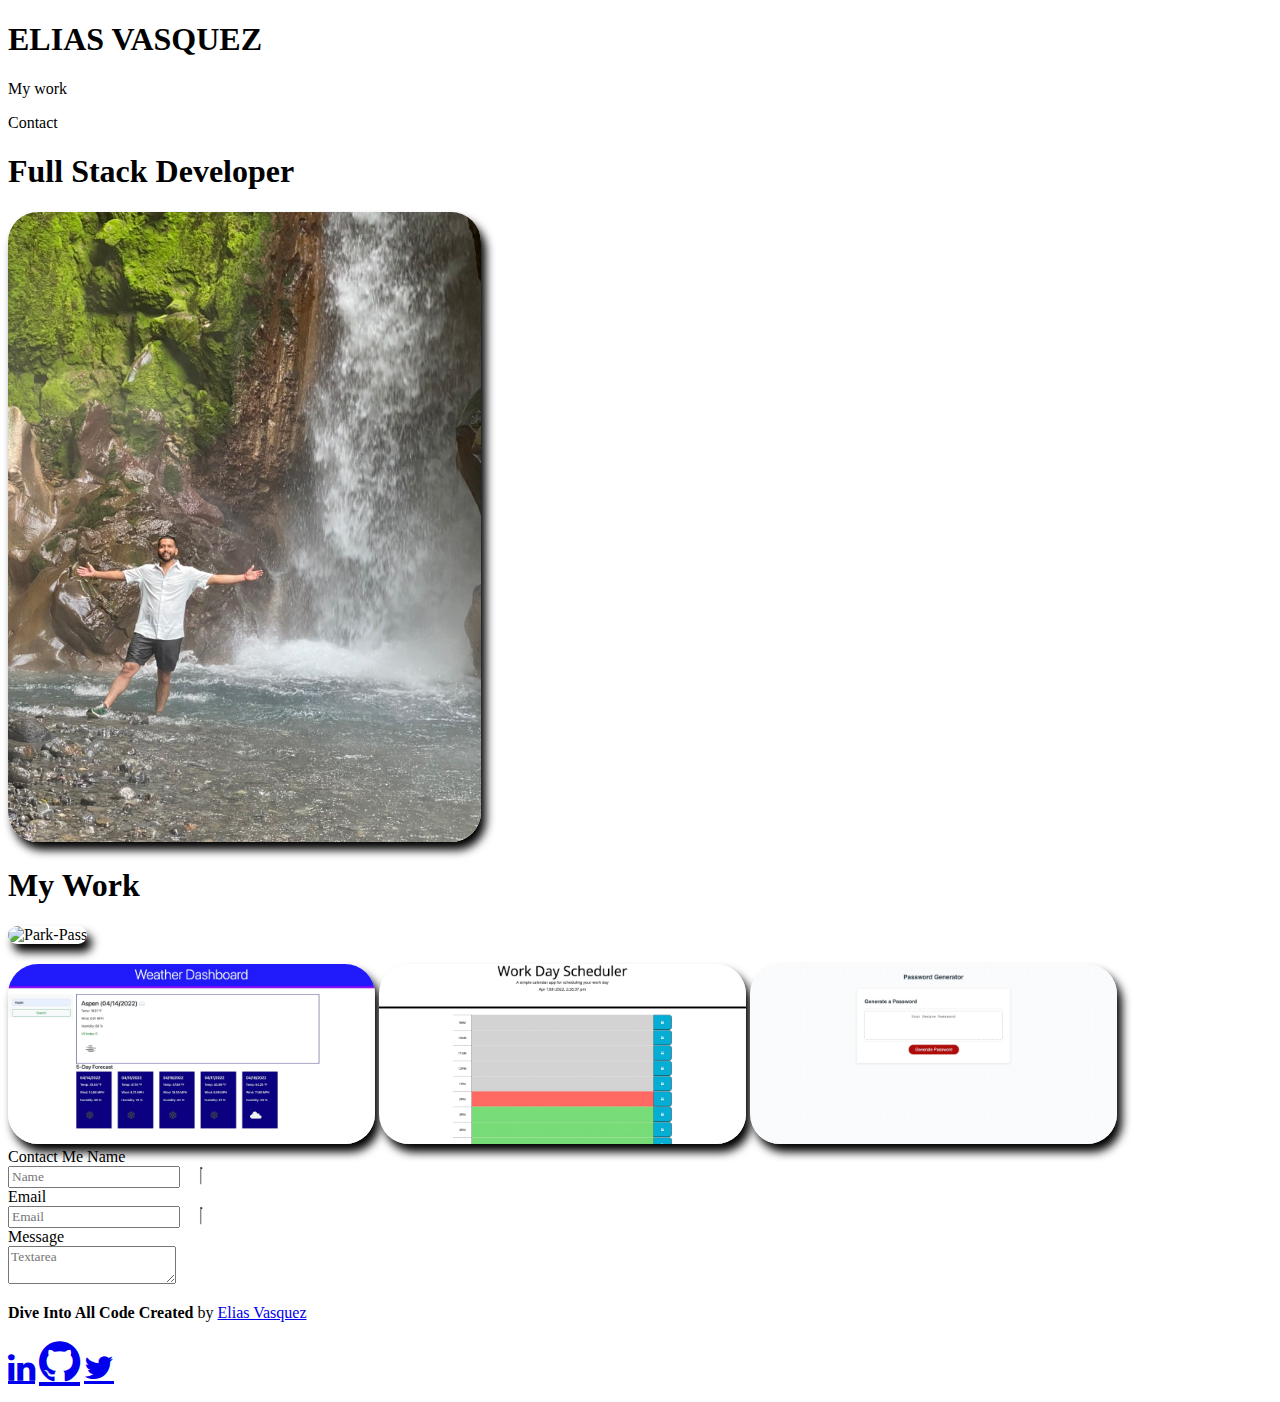
==== index.html @ 3adec6eb "I changed the style of the website differently" ====
<!DOCTYPE html>
<html lang="en">

<head>
    <meta charset="UTF-8" />
    <meta http-equiv="X-UA-Compatible" content="IE=edge" />
    <meta name="viewport" content="width=device-width, initial-scale=1.0" />
    <title>Elias Portfolio</title>
    <link rel="stylesheet" href="https://cdn.jsdelivr.net/npm/bulma@0.9.3/css/bulma.min.css" />
    <link rel="stylesheet" href="https://code.jquery.com/ui/1.13.1/themes/base/jquery-ui.css">
    <link rel="stylesheet" href="https://use.fontawesome.com/releases/v5.8.1/css/all.css" integrity="sha384-50oBUHEmvpQ+1lW4y57PTFmhCaXp0ML5d60M1M7uH2+nqUivzIebhndOJK28anvf" crossorigin="anonymous" />
    <link rel="stylesheet" href="https://cdnjs.cloudflare.com/ajax/libs/font-awesome/4.7.0/css/font-awesome.min.css">
    <link rel="stylesheet" href="./Assets/css/style.css" />
</head>

<body>
    <section class="navbar is-small is-info">
        <div class="hero-body">
            <nav class="level">
                <h1 class="title">ELIAS VASQUEZ</h1>
                <p class="level-item has-text-centered">
                    <a class="#my">My work</a>
                </p>
                <p class="level-item has-text-centered">
                    <a class="link is-info">Contact</a>
                </p>
                </nav>
        </div>
    </section>

    <section class="section has-text-centered">
        <h1 class="title has-text-centered">Full Stack Developer</h1>
        <img id="One" src="./Assets/Images/BA10B657-44E1-4DD1-B3A2-B9183F30E6CF_1_105_c.jpeg" alt="Eli-pic">
        </section>

        <section class="section has-text-centered">
            <h1 class="title has-text-centered">My Work</h1>
            <div class="container">
                <a href="https://gokublue007.github.io/Park-Pass/" target="_blank"></a>
                <img id="Two" src="./Assets/Images/park-pass.gif" alt="Park-Pass" target="_blank">
                <h2></h2>
            </div>
            <div class="section has-text-centered" >
                <img id="Three" src="./Assets/Images/Screen Shot 2022-04-13 at 12.20.29 AM.jpg" alt="5-day-Weather-Forecast">
                <a href="https://gokublue007.github.io/5-day-Weather-Forecast-/"></a>
                <img id="Three" src="./Assets/Images/Screen Shot 2022-04-13 at 2.26.38 PM.jpg" alt="Day-Planner">
                <a href="https://gokublue007.github.io/24-Hour-Day-Organizer/"></a>
                <img id="Three" src="./Assets/Images/Screen Shot 2022-04-13 at 12.30.31 AM.jpg" alt="Seed Generator">
                <a href="https://gokublue007.github.io/Seed-Pharse-Characters-Generator/"></a>
            </div>
        </section>

        <section class="box is-justify-content-center">
        <div class="field has" id="Four">
            <label class="label has-text-centered">Contact Me</label>
            <label class="label">Name</label>
            <div class="control has-icons-left has-icons-right">
                <input class="input" type="email" placeholder="Name">
                <span class="icon is-small is-left">
                <i class="fas fa-envelope fa-xs"></i>
            </span>
                <span class="icon is-right">
                <i class="fas fa-check fa-xs"></i>
            </span>
            </div>
        </div>

        <div class="field" id="Four">
            <label class="label">Email</label>
            <div class="control has-icons-left has-icons-right">
                <input class="input" type="email" placeholder="Email">
                <span class="icon is-left">
                <i class="fas fa-envelope"></i>
            </span>
                <span class="icon is-right">
                <i class="fas fa-check"></i>
            </span>
            </div>
        </div>

        <div class="field" id="Four">
            <label class="label">Message</label>
            <div class="control">
            <textarea class="textarea" placeholder="Textarea"></textarea>
            </div>
        </div>
    </section>

        <footer class="footer" >
            <div class="content has-text-centered">
            <p>
                <strong id="sub"> Dive Into All Code Created </strong> by <a href="https://github.com/gokublue007"> Elias Vasquez </a>
            <div class="">
            <a href="https://www.linkedin.com/in/elias-vasquez-b4a516185/" class="fa fa-2x fa-linkedin"></a>
            <a href="https://github.com/gokublue007" class="fa fa-3x fa-github"></a>
            <a href="https://twitter.com/?lang=en" class="fa fa-2x fa-twitter"></a>
            </div>
            </p>
            </div>
        </footer>
</body>
---- Assets/css/style.css ----
* {
    font-family: 'Times New Roman', Times, serif;
}

body {
    /* background-color: #000000; */
}

#One {  
    background-repeat: no-repeat;
    background-position: center;
    border-radius: 30px;
    box-shadow: 5px 8px 10px #000000;
    max-height: 70vh;
}

#Two {
    background-repeat: no-repeat;
    background-position: center;
    border-radius: 30px;
    box-shadow: 5px 8px 10px #000000;
    max-height: 40vh;
}

#Three {
    background-repeat: no-repeat;
    background-position: center;
    border-radius: 30px;
    box-shadow: 5px 8px 10px #000000;
    max-height: 20vh;
}

#Four {
    max-width: 50%;
}
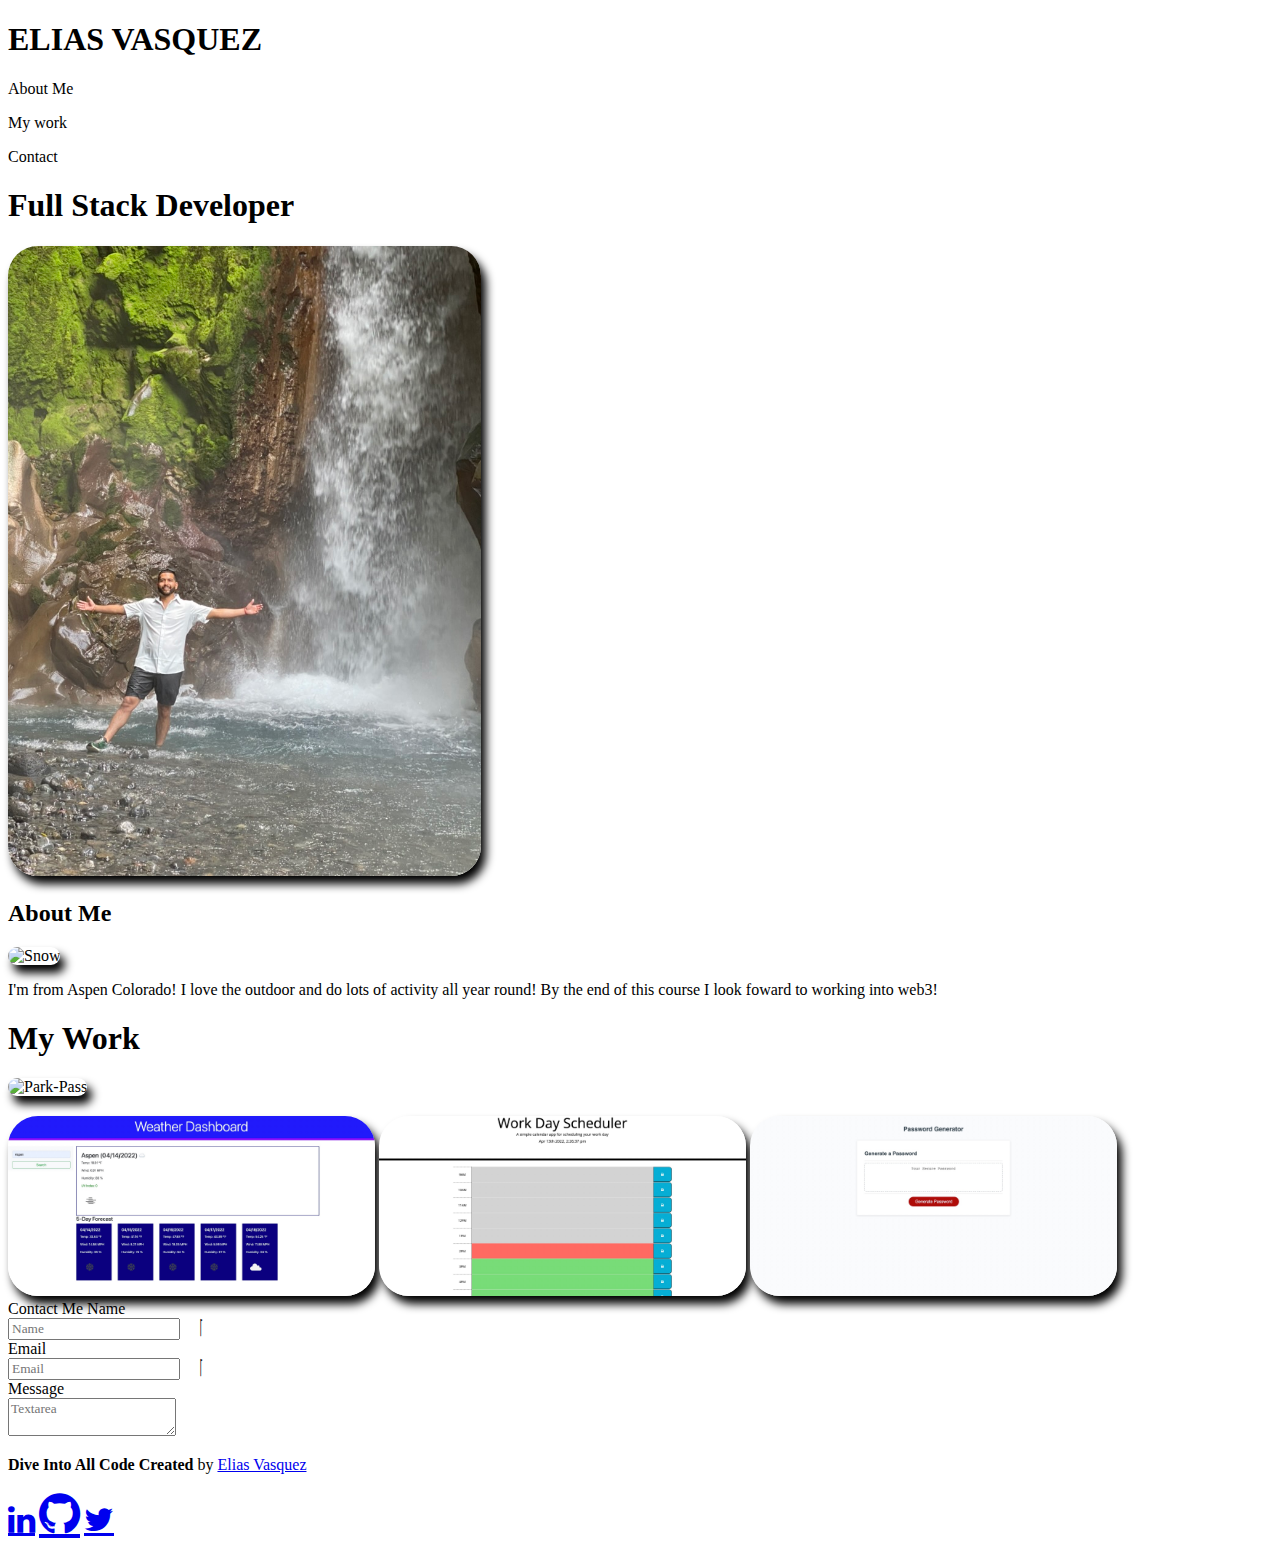
==== commit 6213ffa7: "Added more Tabs" ====
--- a/index.html
+++ b/index.html
@@ -19,7 +19,10 @@
             <nav class="level">
                 <h1 class="title">ELIAS VASQUEZ</h1>
                 <p class="level-item has-text-centered">
-                    <a class="#my">My work</a>
+                    <a class="#my">About Me</a>
+                </p>
+                <p class="level-item has-text-centered">
+                    <a class="link is-info">My work</a>
                 </p>
                 <p class="level-item has-text-centered">
                     <a class="link is-info">Contact</a>
@@ -29,9 +32,21 @@
     </section>
 
     <section class="section has-text-centered">
+        <div>
         <h1 class="title has-text-centered">Full Stack Developer</h1>
         <img id="One" src="./Assets/Images/BA10B657-44E1-4DD1-B3A2-B9183F30E6CF_1_105_c.jpeg" alt="Eli-pic">
+    </div>
         </section>
+
+        <section class="section has-text-centered">    
+            <div>
+            <h2 class="title has-text-centered">About Me</h2>
+            <img id="Two" src="./Assets/Images/C115677C-C5FE-4517-A717-CA311B6B5D83_1_105_c.jpeg" alt="Snow">
+
+            <p id="wow">I'm from Aspen Colorado! I love the outdoor and do lots of activity all year round! By the end of this course I look foward to working into web3!</p>
+                
+        </div>
+    </section>
 
         <section class="section has-text-centered">
             <h1 class="title has-text-centered">My Work</h1>
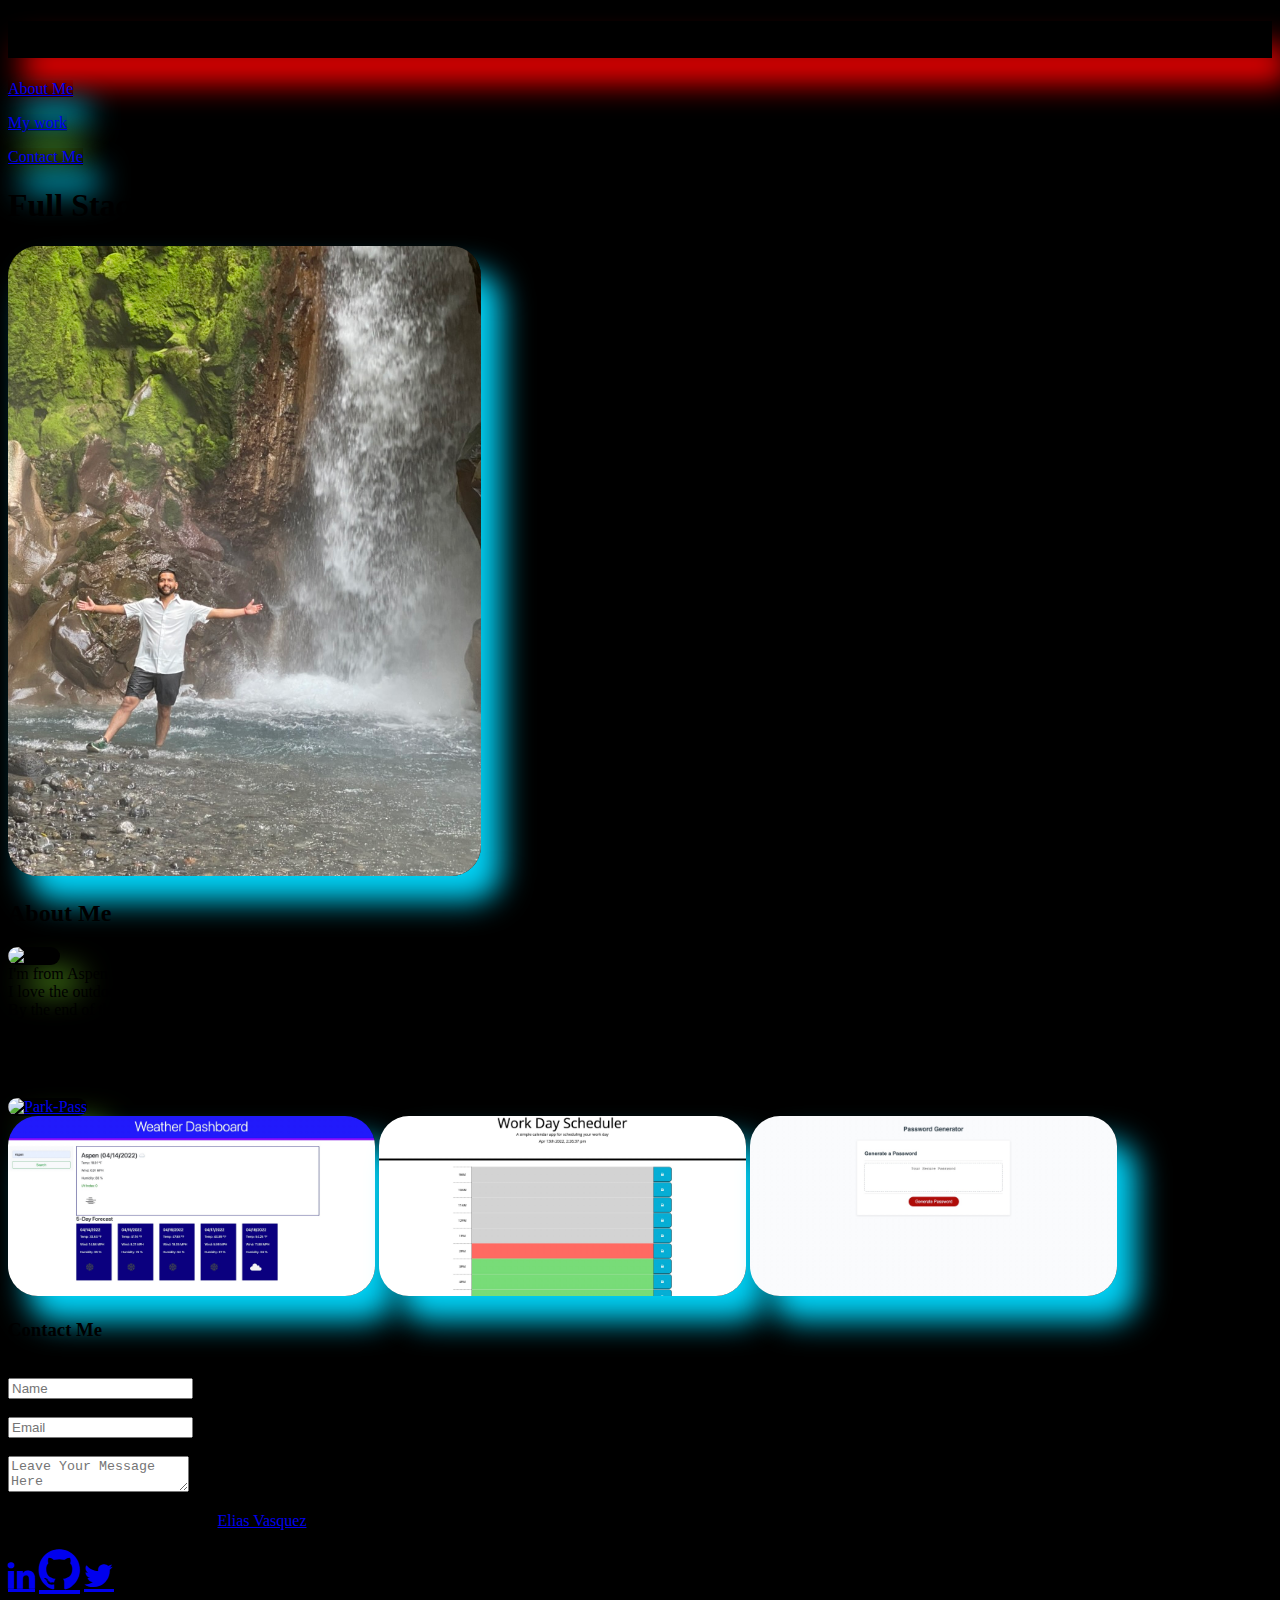
==== commit 7f9bce69: "added color to webpage" ====
--- a/index.html
+++ b/index.html
@@ -6,26 +6,25 @@
     <meta http-equiv="X-UA-Compatible" content="IE=edge" />
     <meta name="viewport" content="width=device-width, initial-scale=1.0" />
     <title>Elias Portfolio</title>
-    <link rel="stylesheet" href="https://cdn.jsdelivr.net/npm/bulma@0.9.3/css/bulma.min.css" />
-    <link rel="stylesheet" href="https://code.jquery.com/ui/1.13.1/themes/base/jquery-ui.css">
     <link rel="stylesheet" href="https://use.fontawesome.com/releases/v5.8.1/css/all.css" integrity="sha384-50oBUHEmvpQ+1lW4y57PTFmhCaXp0ML5d60M1M7uH2+nqUivzIebhndOJK28anvf" crossorigin="anonymous" />
     <link rel="stylesheet" href="https://cdnjs.cloudflare.com/ajax/libs/font-awesome/4.7.0/css/font-awesome.min.css">
+    <link rel="stylesheet" href="https://cdn.jsdelivr.net/npm/bulma@0.9.3/css/bulma.min.css" />
     <link rel="stylesheet" href="./Assets/css/style.css" />
 </head>
 
 <body>
-    <section class="navbar is-small is-info">
+    <section>
         <div class="hero-body">
             <nav class="level">
-                <h1 class="title">ELIAS VASQUEZ</h1>
+                <h1 class="title has-text-white" id="name">ELIAS VASQUEZ</h1>
                 <p class="level-item has-text-centered">
-                    <a class="#my">About Me</a>
+                    <a href="#me" id="eli">About Me</a>
                 </p>
                 <p class="level-item has-text-centered">
-                    <a class="link is-info">My work</a>
+                    <a href="#work"  id="slave">My work</a>
                 </p>
                 <p class="level-item has-text-centered">
-                    <a class="link is-info">Contact</a>
+                    <a href="#contact" id="us">Contact Me</a>
                 </p>
                 </nav>
         </div>
@@ -33,42 +32,45 @@
 
     <section class="section has-text-centered">
         <div>
-        <h1 class="title has-text-centered">Full Stack Developer</h1>
+        <h1 class="title has-text-centered has-text-white">Full Stack Developer</h1>
         <img id="One" src="./Assets/Images/BA10B657-44E1-4DD1-B3A2-B9183F30E6CF_1_105_c.jpeg" alt="Eli-pic">
     </div>
         </section>
 
-        <section class="section has-text-centered">    
+        <section class="section has-text-centered" id="me">    
             <div>
-            <h2 class="title has-text-centered">About Me</h2>
+            <h2 class="title has-text-centered has-text-white">About Me</h2>
+            <div class="fu">
             <img id="Two" src="./Assets/Images/C115677C-C5FE-4517-A717-CA311B6B5D83_1_105_c.jpeg" alt="Snow">
-
-            <p id="wow">I'm from Aspen Colorado! I love the outdoor and do lots of activity all year round! By the end of this course I look foward to working into web3!</p>
-                
+            <ui>
+            <li class="has-text-white" >I'm from Aspen Colorado!</li>
+            <li class="has-text-white" >I love the outdoor and do lots of activity all year round!</li>
+            <li class="has-text-white" >By the end of this course I look foward to working into web3!</li>
+        </ui>
         </div>
     </section>
 
         <section class="section has-text-centered">
-            <h1 class="title has-text-centered">My Work</h1>
+            <h1 class="title has-text-centered has-text-white" id="work">My Work</h1>
             <div class="container">
-                <a href="https://gokublue007.github.io/Park-Pass/" target="_blank"></a>
-                <img id="Two" src="./Assets/Images/park-pass.gif" alt="Park-Pass" target="_blank">
-                <h2></h2>
+                <a href="https://gokublue007.github.io/Park-Pass/" target="_blank"><img id="Pass" src="./Assets/Images/park-pass.gif" alt="Park-Pass" ></a>
+                
             </div>
             <div class="section has-text-centered" >
-                <img id="Three" src="./Assets/Images/Screen Shot 2022-04-13 at 12.20.29 AM.jpg" alt="5-day-Weather-Forecast">
-                <a href="https://gokublue007.github.io/5-day-Weather-Forecast-/"></a>
-                <img id="Three" src="./Assets/Images/Screen Shot 2022-04-13 at 2.26.38 PM.jpg" alt="Day-Planner">
-                <a href="https://gokublue007.github.io/24-Hour-Day-Organizer/"></a>
-                <img id="Three" src="./Assets/Images/Screen Shot 2022-04-13 at 12.30.31 AM.jpg" alt="Seed Generator">
-                <a href="https://gokublue007.github.io/Seed-Pharse-Characters-Generator/"></a>
+                <a href="https://gokublue007.github.io/5-day-Weather-Forecast-/"><img id="Three" src="./Assets/Images/Screen Shot 2022-04-13 at 12.20.29 AM.jpg" alt="5-day-Weather-Forecast"></a>
+                
+                <a href="https://gokublue007.github.io/24-Hour-Day-Organizer/"><img id="Three" src="./Assets/Images/Screen Shot 2022-04-13 at 2.26.38 PM.jpg" alt="Day-Planner"></a>
+                
+                <a href="https://gokublue007.github.io/Seed-Pharse-Characters-Generator/"><img id="Three" src="./Assets/Images/Screen Shot 2022-04-13 at 12.30.31 AM.jpg" alt="Seed Generator"></a>
             </div>
         </section>
 
-        <section class="box is-justify-content-center">
-        <div class="field has" id="Four">
-            <label class="label has-text-centered">Contact Me</label>
-            <label class="label">Name</label>
+        <section>
+            <h3 class="title has-text-centered has-text-white" id="contact">Contact Me</h3>
+        </section>
+        <section class="columns is-multiline is-mobile has-text-centered">
+        <div class="field column">
+            <label class="label has-text-white">Name:</label>
             <div class="control has-icons-left has-icons-right">
                 <input class="input" type="email" placeholder="Name">
                 <span class="icon is-small is-left">
@@ -80,8 +82,8 @@
             </div>
         </div>
 
-        <div class="field" id="Four">
-            <label class="label">Email</label>
+        <div class="field column">
+            <label class="label has-text-white">Email:</label>
             <div class="control has-icons-left has-icons-right">
                 <input class="input" type="email" placeholder="Email">
                 <span class="icon is-left">
@@ -93,19 +95,19 @@
             </div>
         </div>
 
-        <div class="field" id="Four">
-            <label class="label">Message</label>
+        <div class="field column">
+            <label class="label has-text-white">Message:</label>
             <div class="control">
-            <textarea class="textarea" placeholder="Textarea"></textarea>
+            <textarea class="textarea" placeholder="Leave Your Message Here"></textarea>
             </div>
         </div>
     </section>
 
-        <footer class="footer" >
+        <footer class="footer" id="sub">
             <div class="content has-text-centered">
             <p>
-                <strong id="sub"> Dive Into All Code Created </strong> by <a href="https://github.com/gokublue007"> Elias Vasquez </a>
-            <div class="">
+                <strong class="has-text-white"> Dive Into All Code Created </strong> by <a href="https://github.com/gokublue007"> Elias Vasquez </a>
+            <div>
             <a href="https://www.linkedin.com/in/elias-vasquez-b4a516185/" class="fa fa-2x fa-linkedin"></a>
             <a href="https://github.com/gokublue007" class="fa fa-3x fa-github"></a>
             <a href="https://twitter.com/?lang=en" class="fa fa-2x fa-twitter"></a>
--- a/Assets/css/style.css
+++ b/Assets/css/style.css
@@ -1,16 +1,14 @@
-* {
-    font-family: 'Times New Roman', Times, serif;
-}
+
 
 body {
-    /* background-color: #000000; */
+    background-color: #000000;
 }
 
 #One {  
     background-repeat: no-repeat;
     background-position: center;
     border-radius: 30px;
-    box-shadow: 5px 8px 10px #000000;
+    box-shadow: 20px 25px 30px #02d1f5;
     max-height: 70vh;
 }
 
@@ -18,7 +16,14 @@
     background-repeat: no-repeat;
     background-position: center;
     border-radius: 30px;
-    box-shadow: 5px 8px 10px #000000;
+    box-shadow: 20px 25px 30px #5aa11c;
+    max-height: 40vh;
+}
+#Pass {
+    background-repeat: no-repeat;
+    background-position: center;
+    border-radius: 30px;
+    box-shadow: 20px 25px 30px #5aa11c;
     max-height: 40vh;
 }
 
@@ -26,10 +31,31 @@
     background-repeat: no-repeat;
     background-position: center;
     border-radius: 30px;
-    box-shadow: 5px 8px 10px #000000;
+    box-shadow: 20px 25px 30px #02d1f5;
     max-height: 20vh;
 }
 
-#Four {
-    max-width: 50%;
+#name {
+    box-shadow: 15px 25px 30px #f50202;
 }
+
+#eli {
+    box-shadow: 15px 25px 30px #02d1f5;
+}
+
+#slave {
+    box-shadow: 15px 25px 30px #5aa11c;
+}
+
+#us {
+    box-shadow: 15px 25px 30px #02d1f5;
+}
+
+#wow {
+    font-size: 20px;
+}
+
+#sub {
+    background-color: #000000;
+}
+
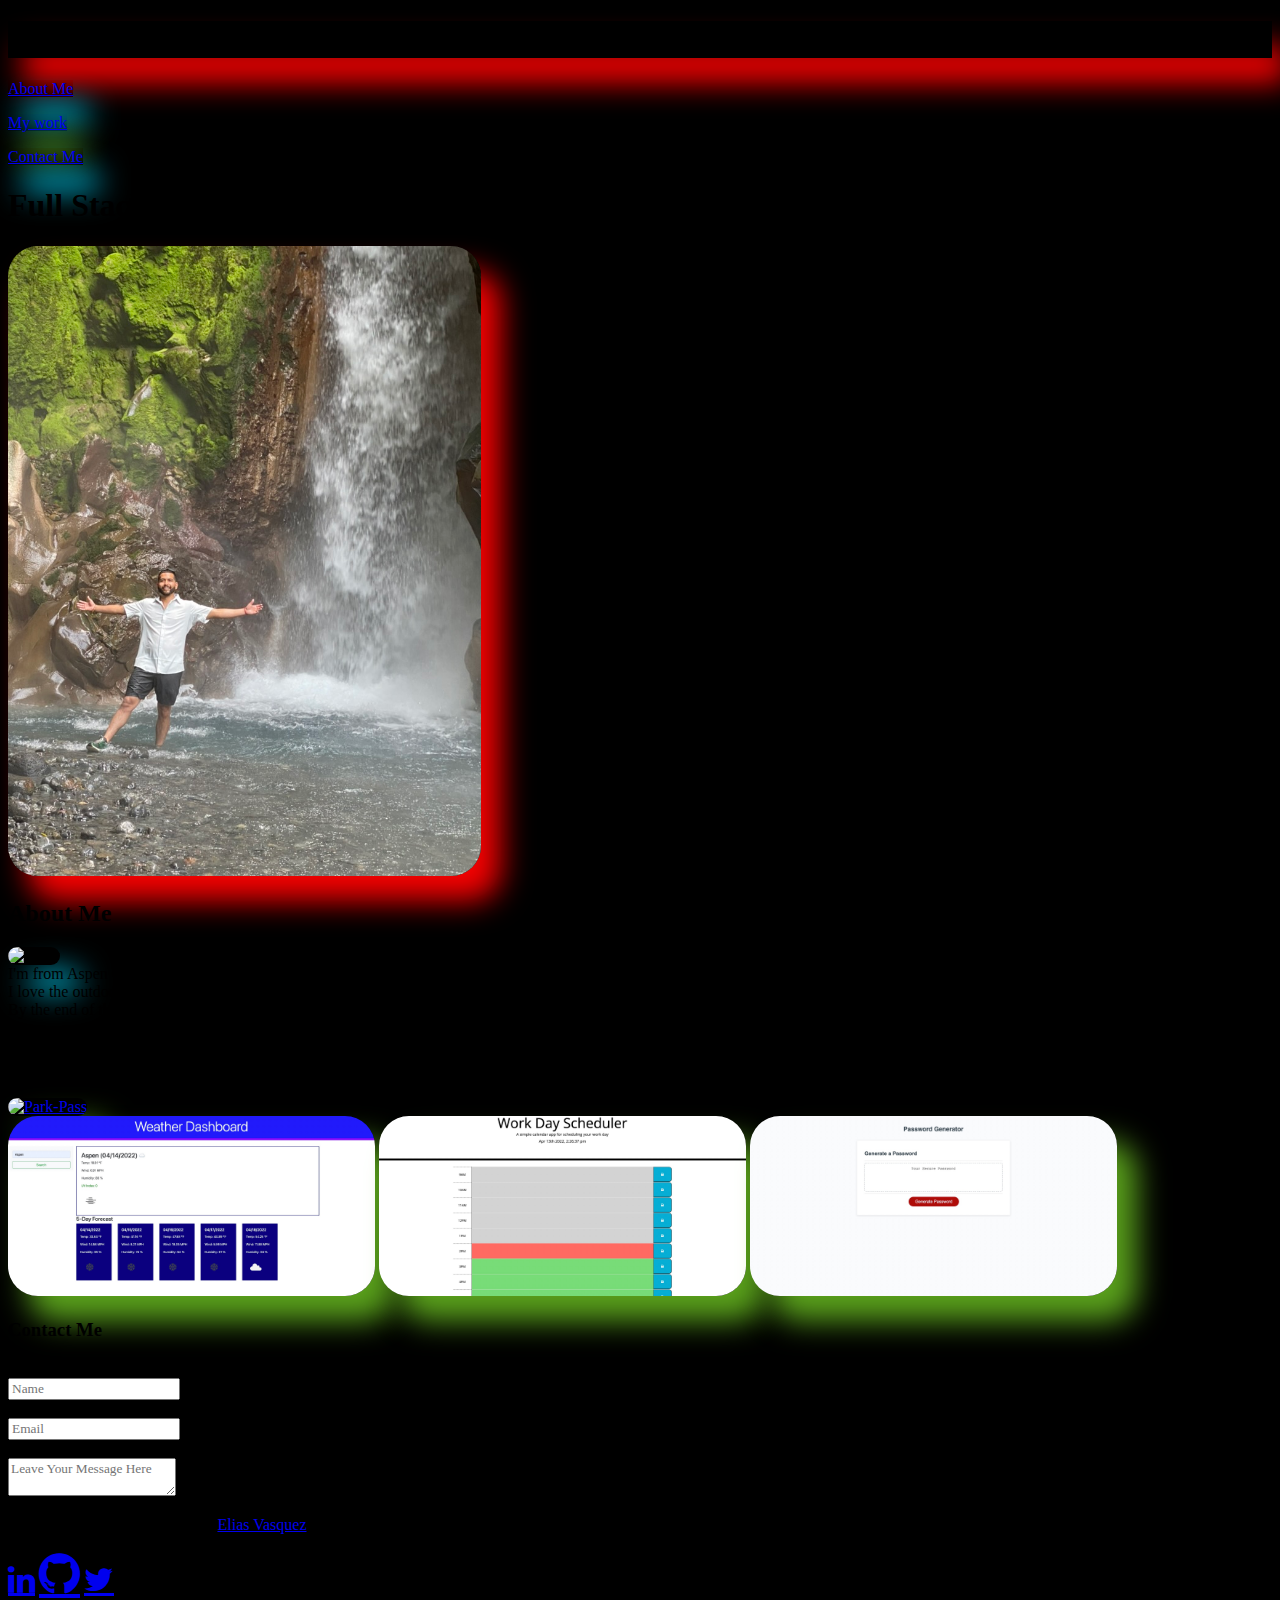
==== commit fe374d42: "Changed colors around" ====
--- a/index.html
+++ b/index.html
@@ -8,6 +8,9 @@
     <title>Elias Portfolio</title>
     <link rel="stylesheet" href="https://use.fontawesome.com/releases/v5.8.1/css/all.css" integrity="sha384-50oBUHEmvpQ+1lW4y57PTFmhCaXp0ML5d60M1M7uH2+nqUivzIebhndOJK28anvf" crossorigin="anonymous" />
     <link rel="stylesheet" href="https://cdnjs.cloudflare.com/ajax/libs/font-awesome/4.7.0/css/font-awesome.min.css">
+    <link rel="preconnect" href="https://fonts.googleapis.com">
+    <link rel="preconnect" href="https://fonts.gstatic.com" crossorigin>
+    <link href="https://fonts.googleapis.com/css2?family=Exo+2:wght@100&family=Square+Peg&display=swap" rel="stylesheet">
     <link rel="stylesheet" href="https://cdn.jsdelivr.net/npm/bulma@0.9.3/css/bulma.min.css" />
     <link rel="stylesheet" href="./Assets/css/style.css" />
 </head>
--- a/Assets/css/style.css
+++ b/Assets/css/style.css
@@ -1,4 +1,6 @@
-
+* {
+    font-family: 'Times New Roman', Times, serif;
+}
 
 body {
     background-color: #000000;
@@ -8,7 +10,7 @@
     background-repeat: no-repeat;
     background-position: center;
     border-radius: 30px;
-    box-shadow: 20px 25px 30px #02d1f5;
+    box-shadow: 20px 25px 30px #f50202;
     max-height: 70vh;
 }
 
@@ -16,7 +18,7 @@
     background-repeat: no-repeat;
     background-position: center;
     border-radius: 30px;
-    box-shadow: 20px 25px 30px #5aa11c;
+    box-shadow: 20px 25px 30px #02d1f5;
     max-height: 40vh;
 }
 #Pass {
@@ -31,7 +33,7 @@
     background-repeat: no-repeat;
     background-position: center;
     border-radius: 30px;
-    box-shadow: 20px 25px 30px #02d1f5;
+    box-shadow: 20px 25px 30px #5aa11c;
     max-height: 20vh;
 }
 
